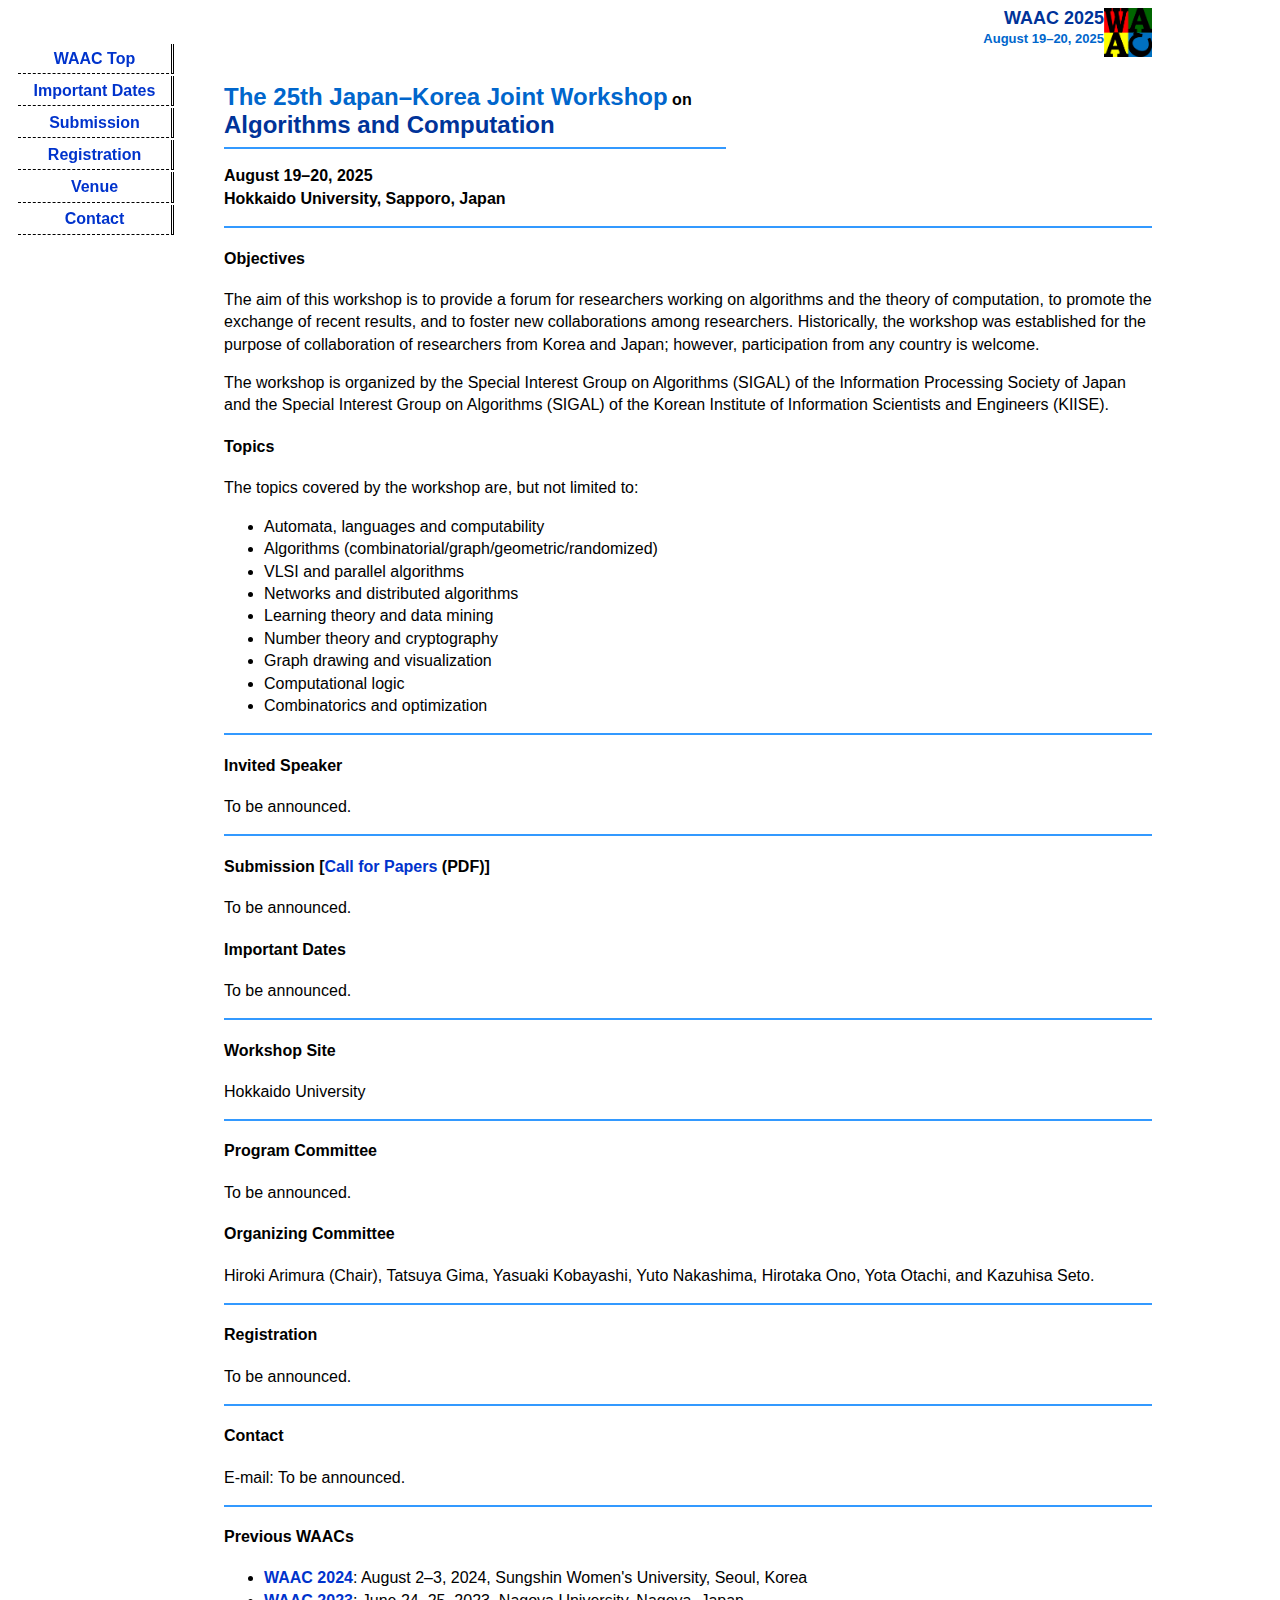
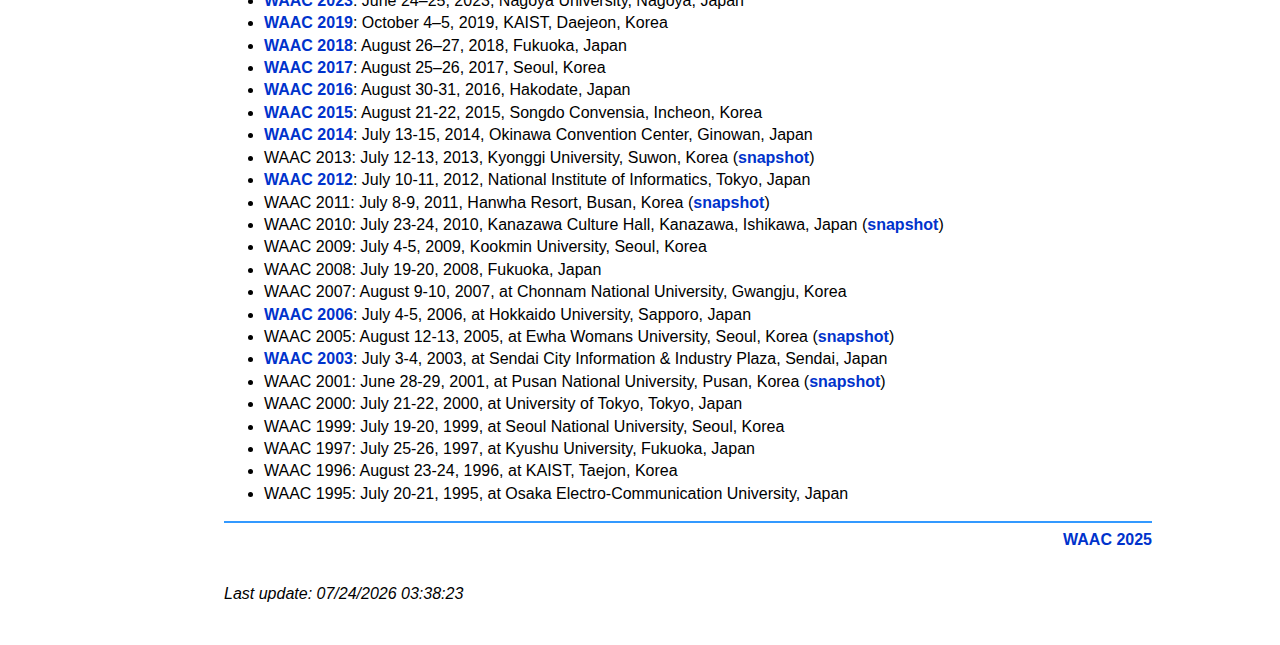
==== 2025/index.html @ c67bbaf7 "Update index.html" ====
<!DOCTYPE html>
<html lang="en">

<head>
 <title>WAAC 2025</title>
 <meta http-equiv="Content-Type" content="text/html; charset=UTF-8">
 <meta name="keywords" content="WAAC, Japan-Korea Joint Workshop on Algorithms and Computation">
 <meta name="description" content="WAAC 2025, the 25th Japan-Korea Joint Workshop on Algorithms and Computation">
 <link rel="stylesheet" href="../style.css" type="text/css">
</head>

<body>

<table id="menu">
<tbody>
 <tr><td><a href="../">WAAC Top</a></td></tr>
 <!--<tr><td><a href="./program.html">Program</a></td></tr>-->
 <tr><td><a href="./2025/index.html#dates">Important Dates</a></td></tr>
 <tr><td><a href="./2025/index.html#submission">Submission</a></td></tr>
 <tr><td><a href="./2025/index.html#registration">Registration</a></td></tr>
 <tr><td><a href="./2025/index.html#venue">Venue</a></td></tr>
 <tr><td><a href="./2025/index.html#contact">Contact</a></td></tr>
</tbody>
</table>

<div id="main">

<div align="right">
<img src="../img/logo.png" width="48" align="right">
<font size="+1" color="#003399"><b>WAAC 2025</b></font>
<br>
<font size="-1" color="#0066cc"><b>August 19&ndash;20, 2025</b></font>
</div>

<br><br>
<div>
<font size="+2" color="#0066cc"><b>The 25th Japan&ndash;Korea Joint Workshop</b></font> <b>on</b><br> 
<font size="+2" color="#003399"><b>Algorithms and Computation</b></font>
</div>
<hr width="500" color="#3399ff" align="left">

<p>
 <b>August 19&ndash;20, 2025</b><br>
 <b>Hokkaido University, Sapporo, Japan</b>
</p>
<hr color="#3399ff">

<!--
<p>
<img src="photo/group_photo.jpg" width="1000">
<br>
Original size: <a href="photo/original_1.jpg">1</a>, <a href="photo/original_2.jpg">2</a>
</p>

<hr color="#3399ff">-->

<h4>Objectives</h4>
<p>
The aim of this workshop is to provide a forum for researchers working on algorithms and the theory of computation, to promote the exchange of recent results, and to foster new collaborations among researchers. Historically, the workshop was established for the purpose of collaboration of researchers from Korea and Japan; however, participation from any country is welcome.
</p>

<p>
The workshop is organized by the Special Interest Group on Algorithms (SIGAL) of the Information Processing Society of Japan and the Special Interest Group on Algorithms (SIGAL) of the Korean Institute of Information Scientists and Engineers (KIISE).
</p>

<h4>Topics</h4>
<p>The topics covered by the workshop are, but not limited to:</p>
<ul>
<li>Automata, languages and computability</li>
<li>Algorithms (combinatorial/graph/geometric/randomized)</li>
<li>VLSI and parallel algorithms</li>
<li>Networks and distributed algorithms</li>
<li>Learning theory and data mining</li>
<li>Number theory and cryptography</li>
<li>Graph drawing and visualization</li>
<li>Computational logic</li>
<li>Combinatorics and optimization</li>
</ul>

<hr color="#3399ff">

<h4>Invited Speaker</h4>

<p>
    To be announced.
</p>


<hr color="#3399ff">

<a name="submission"></a>
<h4>Submission [<a href="waac25cfp.pdf">Call for Papers</a> (PDF)]</h4>

<p> To be announced. </p>
<!--
  <p>
    Authors are invited to submit papers up to 8 pages in English via the <a href="https://easychair.org/conferences?conf=waac2023">EasyChair submission system</a>.
  </p>
  <p>
    Since the proceedings will be only distributed at the workshop, submission of preliminary or extended versions of materials that are to appear in other conferences or journals is allowed and encouraged.
  </p>
-->

<a name="dates"></a>
<h4>Important Dates</h4>
<p>To be announced. </p>
<!--
<ul>
 <li>Submission deadline (extended): April 25, 2023 (KST &amp; JST) &nbsp; <del>April 15, 2023 (KST &amp; JST)</del></li>
 <li>Notification of acceptance: May 15, 2023</li>
 <li>Final version submission: May 31, 2023</li>
 <li>Early registration deadline: June 1, 2023</li>
 <li><strong>Registration deadline: June 16, 2023</strong></li>
 <li>Conference: June 24&ndash;25, 2023
</ul>-->

<hr color="#3399ff">

<a name="venue"></a>
<h4>Workshop Site</h4>
<p>Hokkaido University</a></p>

<hr color="#3399ff">

<h4>Program Committee</h4>
<p> To be announced. </p>
<!--
<table border="0">
<tbody>
<tr><td>Sang Won Bae, <i>co-chair</i></td> 
    <td>(Kyonggi University)</td></tr>
<tr><td>Da-Jung Cho</td> 
    <td>(Ajou University)</td></tr>
<tr><td>Jinhee Chun, <i>co-chair</i></td> 
    <td>(Tohoku University)</td></tr>
<tr><td>Seungbum Jo</td> 
    <td>(Chungnam National University)</td></tr>
<tr><td>Yota Otachi</td> 
    <td>(Nagoya University)</td></tr>
<tr><td>Heejin Park</td> 
    <td>(Hanyang University)</td></tr>
<tr><td>Toshiki Saitoh</td> 
    <td>(Kyushu Institute of Technology)</td></tr>
<tr><td>Akira Suzuki</td> 
    <td>(Tohoku University)</td></tr>
<tr><td>Sang Duk Yoon</td> 
    <td>(Sungshin Women's University)</td></tr>
</tbody></table>
-->


<h4>Organizing Committee</h4>
<p>
Hiroki Arimura (Chair),
Tatsuya Gima,
Yasuaki Kobayashi,
Yuto Nakashima,
Hirotaka Ono,
Yota Otachi, and
Kazuhisa Seto.
</p>

<hr color="#3399ff">

<a name="registration"></a>
<h4>Registration</h4>
<p>To be announced. </p>
<!--
<p>Registration is closed. We will no longer be able to accept new registrations and <strong>there will be no on-site registration.</strong></p>
<p>Fees should be paid in <strong>JPY cash</strong> at the workshop. The fee includes two lunches, but no dinner.</p>

<table>
  <tr><th></th><th style="padding: 5px;">Early (by June 1)</th><th style="padding: 5px;">Late (June 2&ndash;16)</th></tr>
  <tr><th style="padding: 5px;">Regular</th><td style="padding: 5px; background-color: #cccccc; text-align: right;">15,000 JPY</td><td style="padding: 5px; background-color: #cccccc; text-align: right;">18,000 JPY</td></tr>
  <tr><th style="padding: 5px;">Student</th><td style="padding: 5px; background-color: #cccccc; text-align: right;">5,000 JPY</td><td style="padding: 5px; background-color: #cccccc; text-align: right;">7,000 JPY</td></tr>
</table>
-->

<hr color="#3399ff">

<a name="contact"></a>
<h4>Contact</h4>
<p>E-mail: To be announced. </p>

<hr color="#3399ff">

<h4>Previous WAACs</h4>
<ul>
    <li><a href="https://algo.postech.ac.kr/workshops/waac24/" target="_blank">WAAC 2024</a>: August 2&ndash;3, 2024, Sungshin Women's University, Seoul, Korea</li>
    <li><a href="https://math.mi.i.nagoya-u.ac.jp/~otachi/events/waac23/" target="_blank">WAAC 2023</a>: June 24&ndash;25, 2023, Nagoya University, Nagoya, Japan</li>
	<li><a href="https://kaist.theoryofcomputation.asia/waac2019" target="_blank">WAAC 2019</a>: October 4&ndash;5, 2019, KAIST, Daejeon, Korea</li>
	<li><a href="https://www.kurims.kyoto-u.ac.jp/~kawamura/ken/waac2018/" target="_blank">WAAC 2018</a>: August 26&ndash;27, 2018, Fukuoka, Japan</li>
	<li><a href="http://isa.hanyang.ac.kr/waac2017.html" target="_blank">WAAC 2017</a>: August 25&ndash;26, 2017, Seoul, Korea</li>
	<li><a href="http://dopal.cs.uec.ac.jp/waac16/index.html" target="_blank">WAAC 2016</a>: August 30-31, 2016, Hakodate, Japan</li>
	<li><a href="http://waac-15.appspot.com/index.html" target="_blank">WAAC 2015</a>: August 21-22, 2015, Songdo Convensia, Incheon, Korea</li>
	<li><a href="http://dopal.cs.uec.ac.jp/waac14/" target="_blank">WAAC 2014</a>: July 13-15, 2014, Okinawa Convention Center, Ginowan, Japan
	</li><li>WAAC 2013: July 12-13, 2013, Kyonggi University, Suwon, Korea (<a href="https://web.archive.org/web/20200804191622/http://waac13.appspot.com/" target="_blank">snapshot</a>)</li>
	<li><a href="http://research.nii.ac.jp/~uno/WAAC2012/" target="_blank">WAAC 2012</a>: July 10-11, 2012, National Institute of Informatics, Tokyo, Japan</li>
	<li>WAAC 2011: July 8-9, 2011, Hanwha Resort, Busan, Korea (<a href="https://web.archive.org/web/20130623072930/http://alen.pufs.ac.kr/~waac2011/" target="_blank">snapshot</a>)</li>
	<li>WAAC 2010: July 23-24, 2010, Kanazawa Culture Hall, Kanazawa, Ishikawa, Japan (<a href="https://web.archive.org/web/20190322155717/http://tcslab.csce.kyushu-u.ac.jp/~kijima/WAAC10/" target="_blank">snapshot</a>)</li>
	<li><!-- a href="http://www-masu.ist.osaka-u.ac.jp/~kakugawa/waac2009/index.php" target="_blank" -->WAAC 2009<!-- /a -->: July 4-5, 2009, Kookmin University, Seoul, Korea</li>
	<li>WAAC 2008: July 19-20, 2008, Fukuoka, Japan</li>
	<li><!-- a href="http://waac2007.jnu.ac.kr/" target="_blank" -->WAAC 2007<!-- /a -->: August 9-10, 2007,  at Chonnam National University, Gwangju, Korea</li>
	<li><a href="http://www-or.amp.i.kyoto-u.ac.jp/waac06" target="_blank">WAAC 2006</a>: July 4-5, 2006,  at Hokkaido University, Sapporo, Japan</li>
	<li>WAAC 2005: August 12-13, 2005, at Ewha Womans University, Seoul, Korea (<a href="https://web.archive.org/web/20070918180350/http://waac2005.ewha.ac.kr:80/" target="_blank">snapshot</a>)</li>
	<li><a href="http://www.dais.is.tohoku.ac.jp/~shioura/meeting/waac03/" target="_blank">WAAC 2003</a>: July 3-4, 2003,  at Sendai City Information &amp; Industry Plaza, Sendai, Japan</li>
	<li>WAAC 2001: June 28-29, 2001, at Pusan National University, Pusan, Korea (<a href="https://web.archive.org/web/20070527163809/http://home.pusan.ac.kr:80/~waac2001" target="_blank">snapshot</a>)</li>
	<li>WAAC 2000: July 21-22, 2000, at University of Tokyo, Tokyo, Japan</li>
	<li>WAAC 1999: July 19-20, 1999, at Seoul National University, Seoul, Korea</li>
	<li>WAAC 1997: July 25-26, 1997, at Kyushu University, Fukuoka, Japan</li>
	<li>WAAC 1996: August 23-24, 1996, at KAIST, Taejon, Korea</li>
	<li>WAAC 1995: July 20-21, 1995, at Osaka Electro-Communication University, Japan</li>
	</ul>
<hr color="#3399ff">

<div align="right">
<a href="./">WAAC 2025</a>
</div>

<br><br>
<div>
 <script language="JavaScript">
  document.write("<i>Last update: ",document.lastModified,"</i>");
 </script>
</div>
</div>
</body>
</html>
---- style.css ----
body, th, td, p, li, div {
  font-family: Arial, Helvetica, sans-serif;
}

body {
  margin: 1ex 10% 5ex 0;
  color: #000000; background-color: #ffffff
}

table#menu {
 position: fixed;
 width: 10em;
 left: 1em;
 top: 5ex;
}

table#menu td{
 text-align: center;
 height: 3.2ex;
 border-bottom: 1px dashed #000000;
 border-right: 3px double #000000;
 }

div#main{
  padding-left: 14em;
}

p#program{
  line-height: 120%;
}

p, li {line-height: 140%;}

table.program td {
    vertical-align: top;
}

/* a:link    {color:#003399; font-weight: bold} */
a:link    {color:#0033cc; font-weight: bold; text-decoration:none;} 
a:visited {color:#0033cc; font-weight: bold; text-decoration:none;} 
a:active  {color:#eeeeee; background-color: #0033cc}
a:hover   {color:#ffffff; background-color: #0033cc}
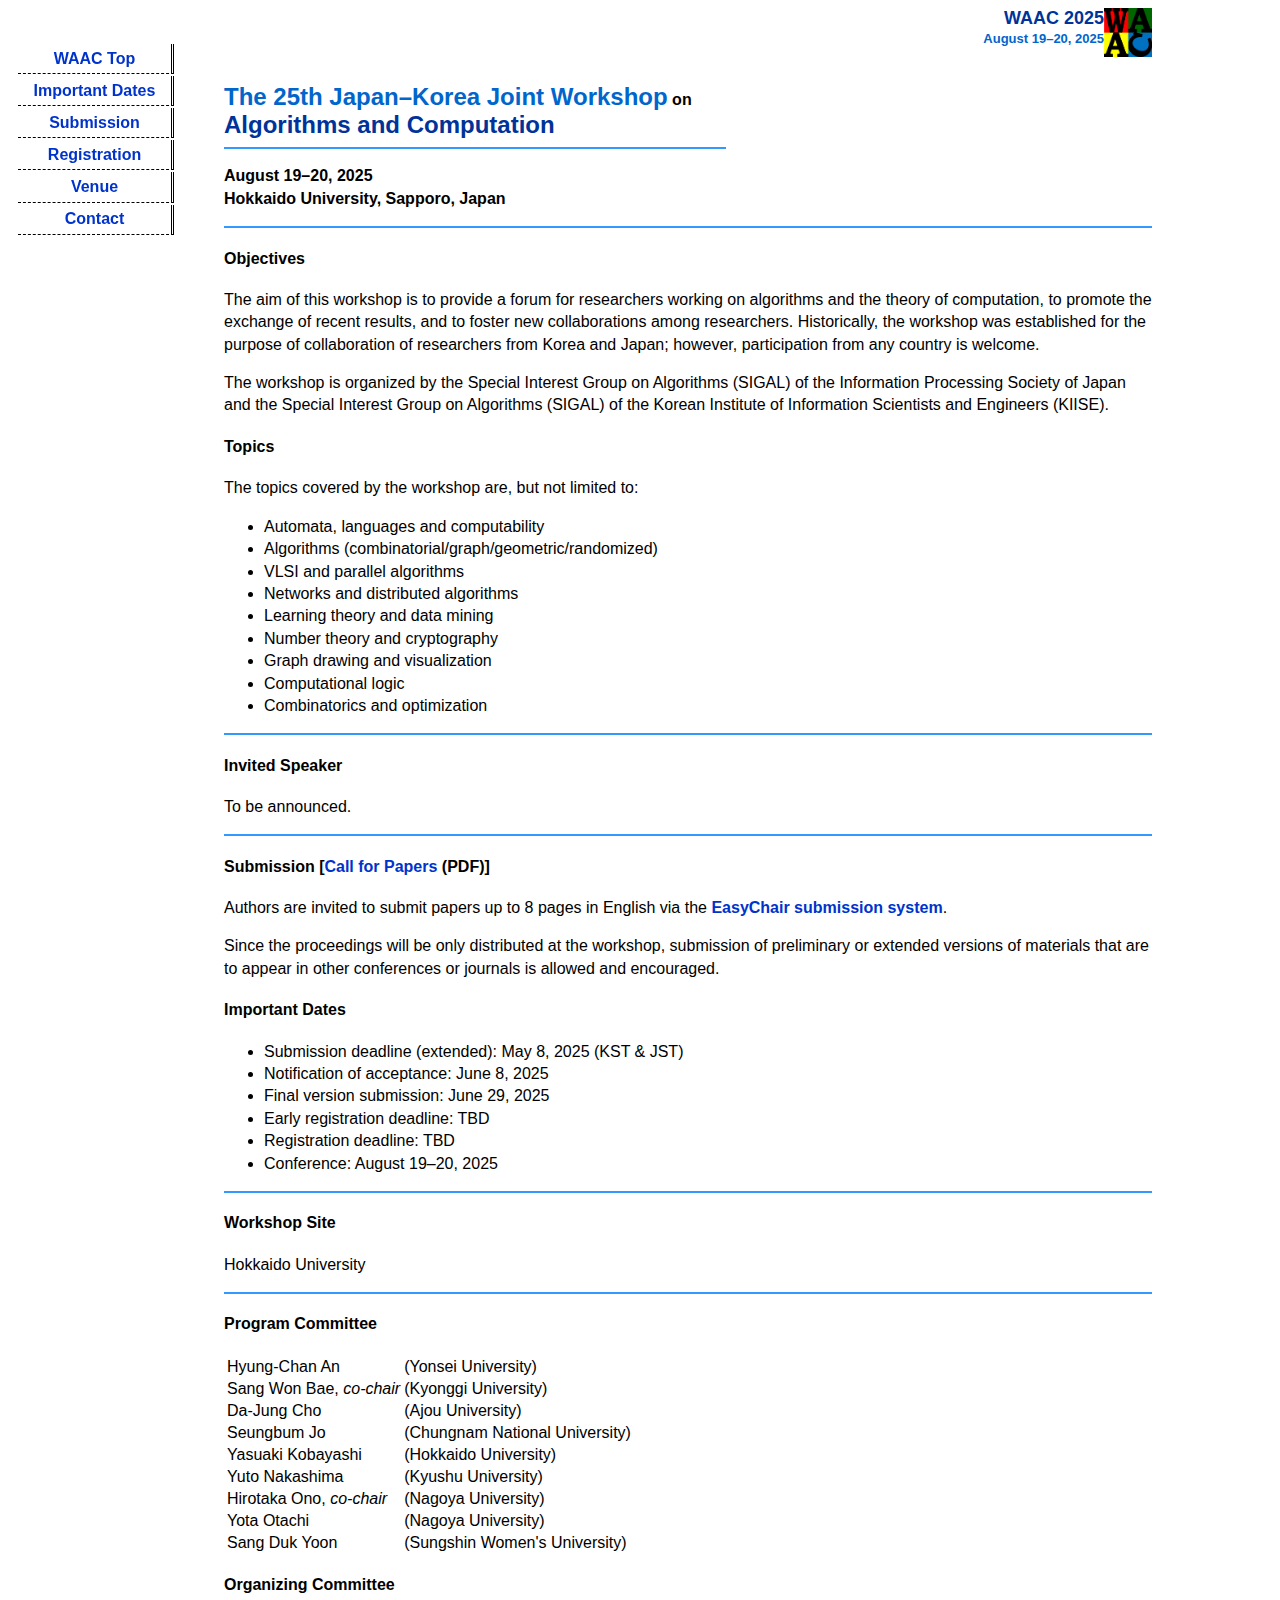
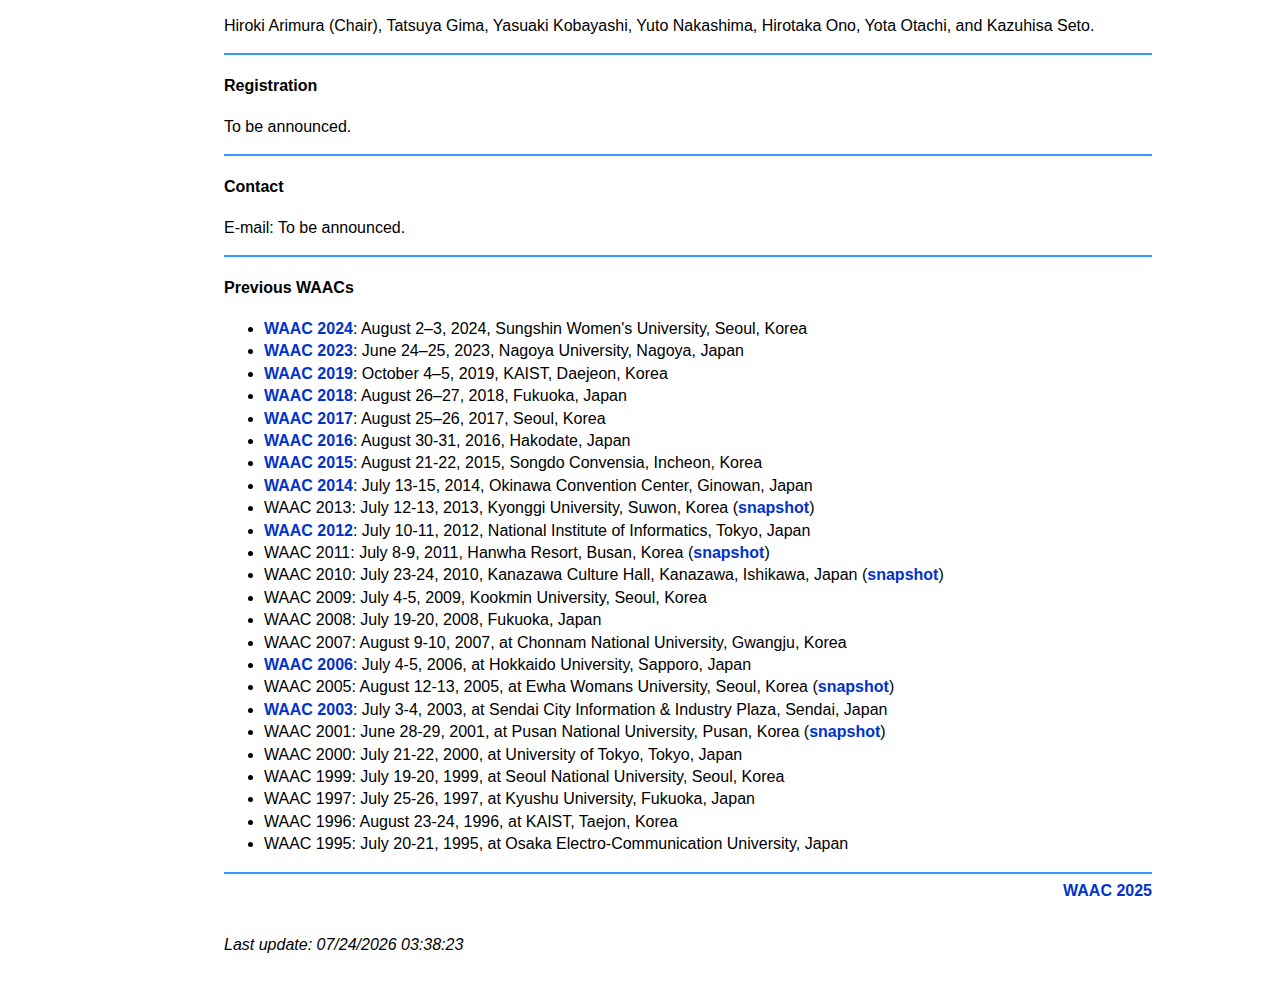
==== commit c0ca4fda: "Update index.html" ====
--- a/2025/index.html
+++ b/2025/index.html
@@ -89,30 +89,28 @@
 <hr color="#3399ff">
 
 <a name="submission"></a>
-<h4>Submission [<a href="waac25cfp.pdf">Call for Papers</a> (PDF)]</h4>
-
-<p> To be announced. </p>
-<!--
-  <p>
-    Authors are invited to submit papers up to 8 pages in English via the <a href="https://easychair.org/conferences?conf=waac2023">EasyChair submission system</a>.
-  </p>
-  <p>
-    Since the proceedings will be only distributed at the workshop, submission of preliminary or extended versions of materials that are to appear in other conferences or journals is allowed and encouraged.
-  </p>
--->
+<h4>Submission [<a href="/2025/waac25cfp.pdf">Call for Papers</a> (PDF)]</h4>
+
+<!-- <p> To be announced. </p>-->
+<p>
+  Authors are invited to submit papers up to 8 pages in English via the <a href="https://easychair.org/conferences?conf=waac2025">EasyChair submission system</a>.
+</p>
+<p>
+  Since the proceedings will be only distributed at the workshop, submission of preliminary or extended versions of materials that are to appear in other conferences or journals is allowed and encouraged.
+</p>
 
 <a name="dates"></a>
 <h4>Important Dates</h4>
-<p>To be announced. </p>
-<!--
+<!--<p>To be announced. </p>-->
+
 <ul>
- <li>Submission deadline (extended): April 25, 2023 (KST &amp; JST) &nbsp; <del>April 15, 2023 (KST &amp; JST)</del></li>
- <li>Notification of acceptance: May 15, 2023</li>
- <li>Final version submission: May 31, 2023</li>
- <li>Early registration deadline: June 1, 2023</li>
- <li><strong>Registration deadline: June 16, 2023</strong></li>
- <li>Conference: June 24&ndash;25, 2023
-</ul>-->
+ <li>Submission deadline (extended): May 8, 2025 (KST &amp; JST) </li>
+ <li>Notification of acceptance: June 8, 2025</li>
+ <li>Final version submission: June 29, 2025</li>
+ <li>Early registration deadline: TBD </li>
+ <li>Registration deadline: TBD </li>
+ <li>Conference: August 19&ndash;20, 2025
+</ul>
 
 <hr color="#3399ff">
 
@@ -123,30 +121,29 @@
 <hr color="#3399ff">
 
 <h4>Program Committee</h4>
-<p> To be announced. </p>
-<!--
+<!--<p> To be announced. </p>-->
+
 <table border="0">
 <tbody>
+<tr><td>Hyung-Chan An</td> 
+    <td>(Yonsei University)</td></tr>
 <tr><td>Sang Won Bae, <i>co-chair</i></td> 
     <td>(Kyonggi University)</td></tr>
 <tr><td>Da-Jung Cho</td> 
     <td>(Ajou University)</td></tr>
-<tr><td>Jinhee Chun, <i>co-chair</i></td> 
-    <td>(Tohoku University)</td></tr>
 <tr><td>Seungbum Jo</td> 
     <td>(Chungnam National University)</td></tr>
+<tr><td>Yasuaki Kobayashi</td> 
+    <td>(Hokkaido University)</td></tr>
+<tr><td>Yuto Nakashima</td> 
+    <td>(Kyushu University)</td></tr>
+<tr><td>Hirotaka Ono, <i>co-chair</i></td> 
+    <td>(Nagoya University)</td></tr>
 <tr><td>Yota Otachi</td> 
     <td>(Nagoya University)</td></tr>
-<tr><td>Heejin Park</td> 
-    <td>(Hanyang University)</td></tr>
-<tr><td>Toshiki Saitoh</td> 
-    <td>(Kyushu Institute of Technology)</td></tr>
-<tr><td>Akira Suzuki</td> 
-    <td>(Tohoku University)</td></tr>
 <tr><td>Sang Duk Yoon</td> 
     <td>(Sungshin Women's University)</td></tr>
 </tbody></table>
--->
 
 
 <h4>Organizing Committee</h4>
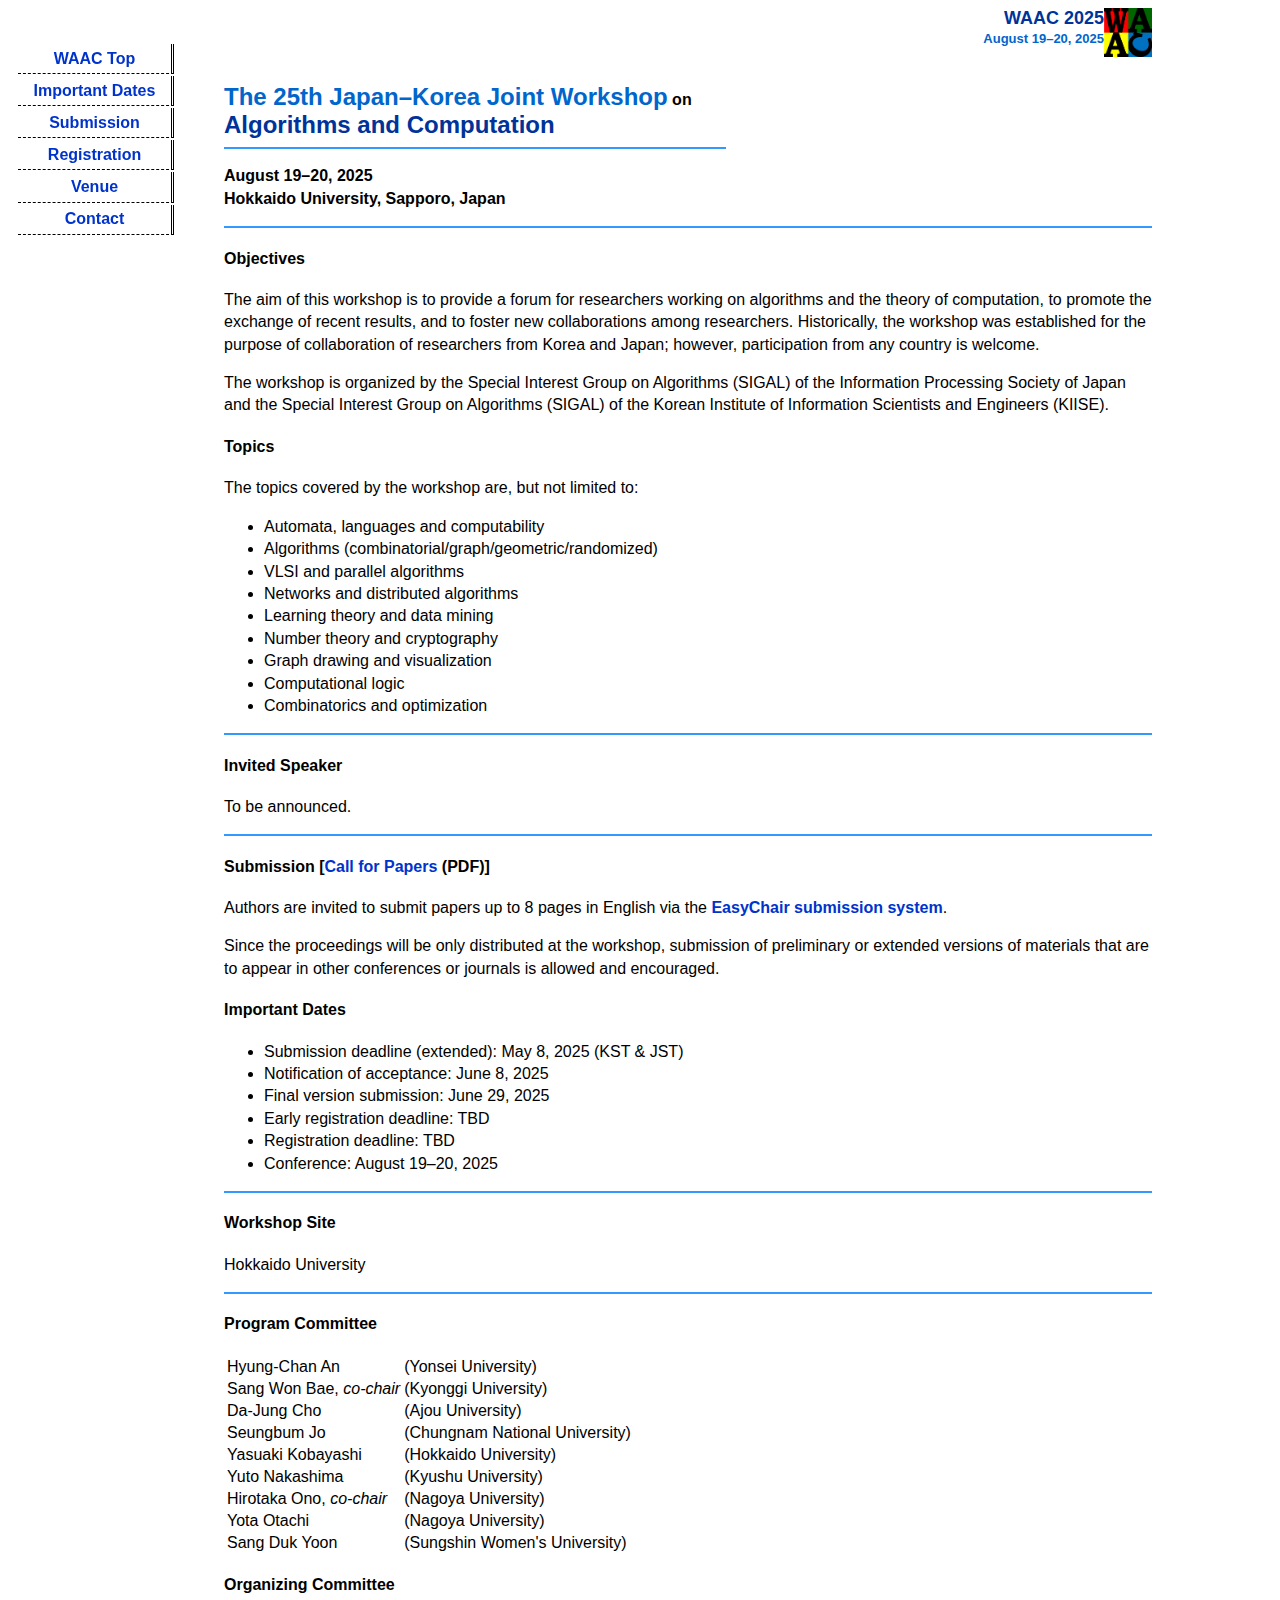
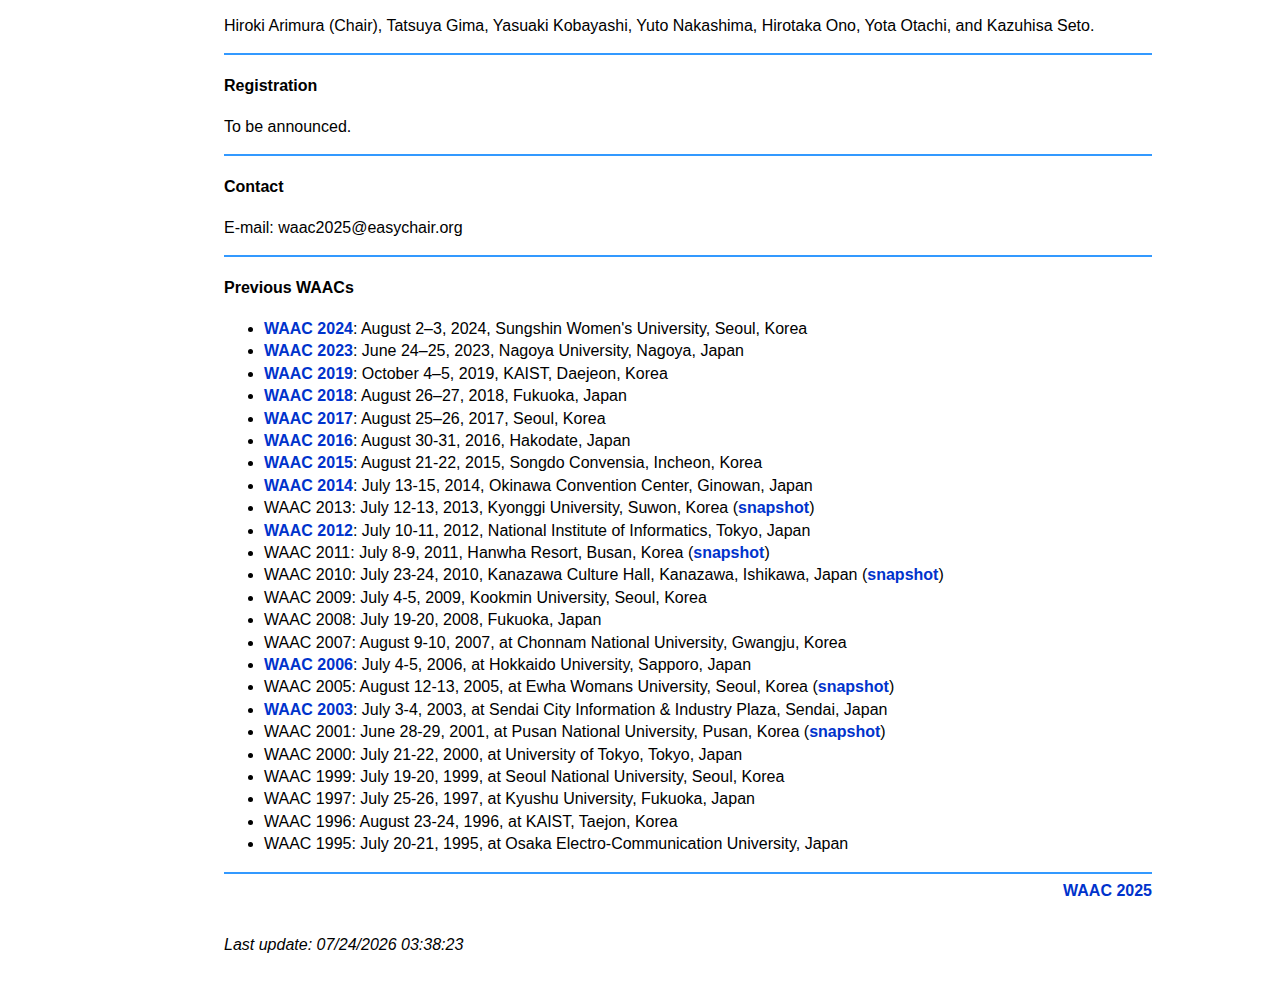
==== commit 4a774ec8: "Update index.html" ====
--- a/2025/index.html
+++ b/2025/index.html
@@ -177,7 +177,7 @@
 
 <a name="contact"></a>
 <h4>Contact</h4>
-<p>E-mail: To be announced. </p>
+<p>E-mail: waac2025@easychair.org </p>
 
 <hr color="#3399ff">
 
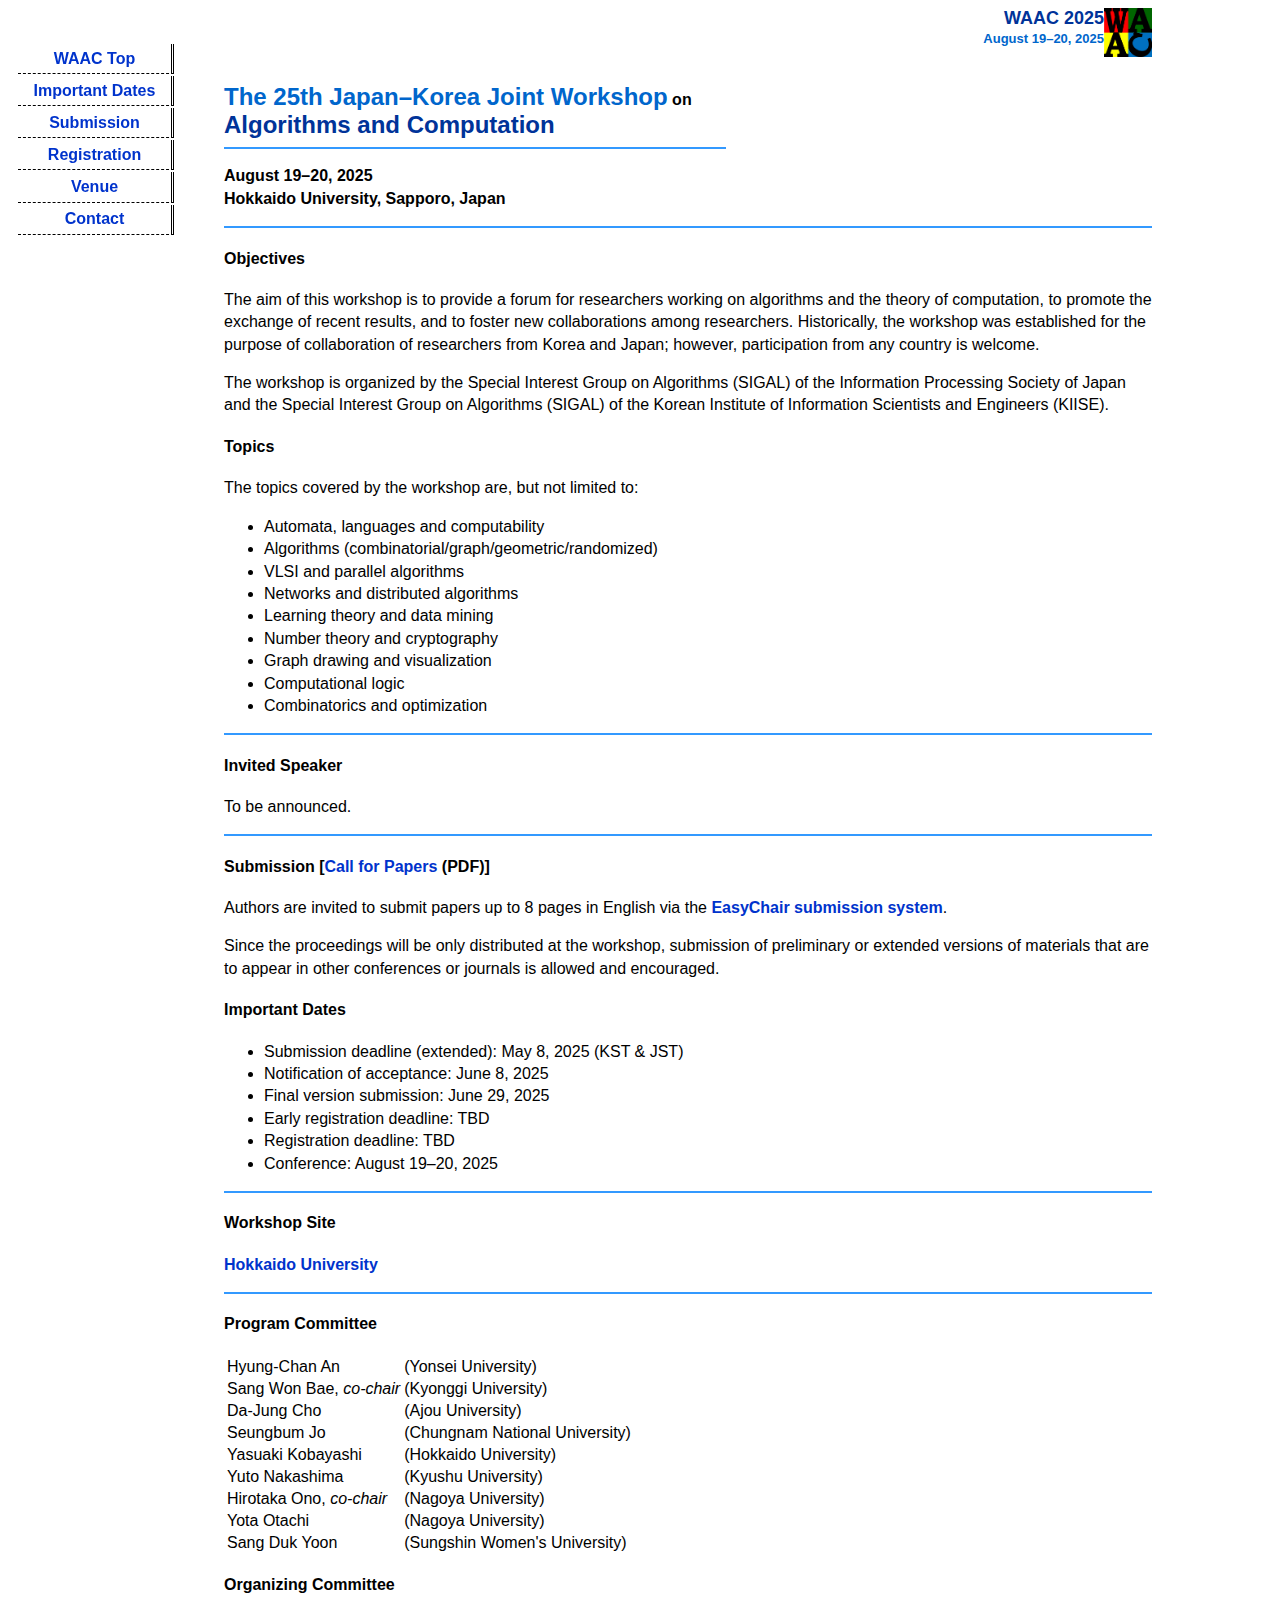
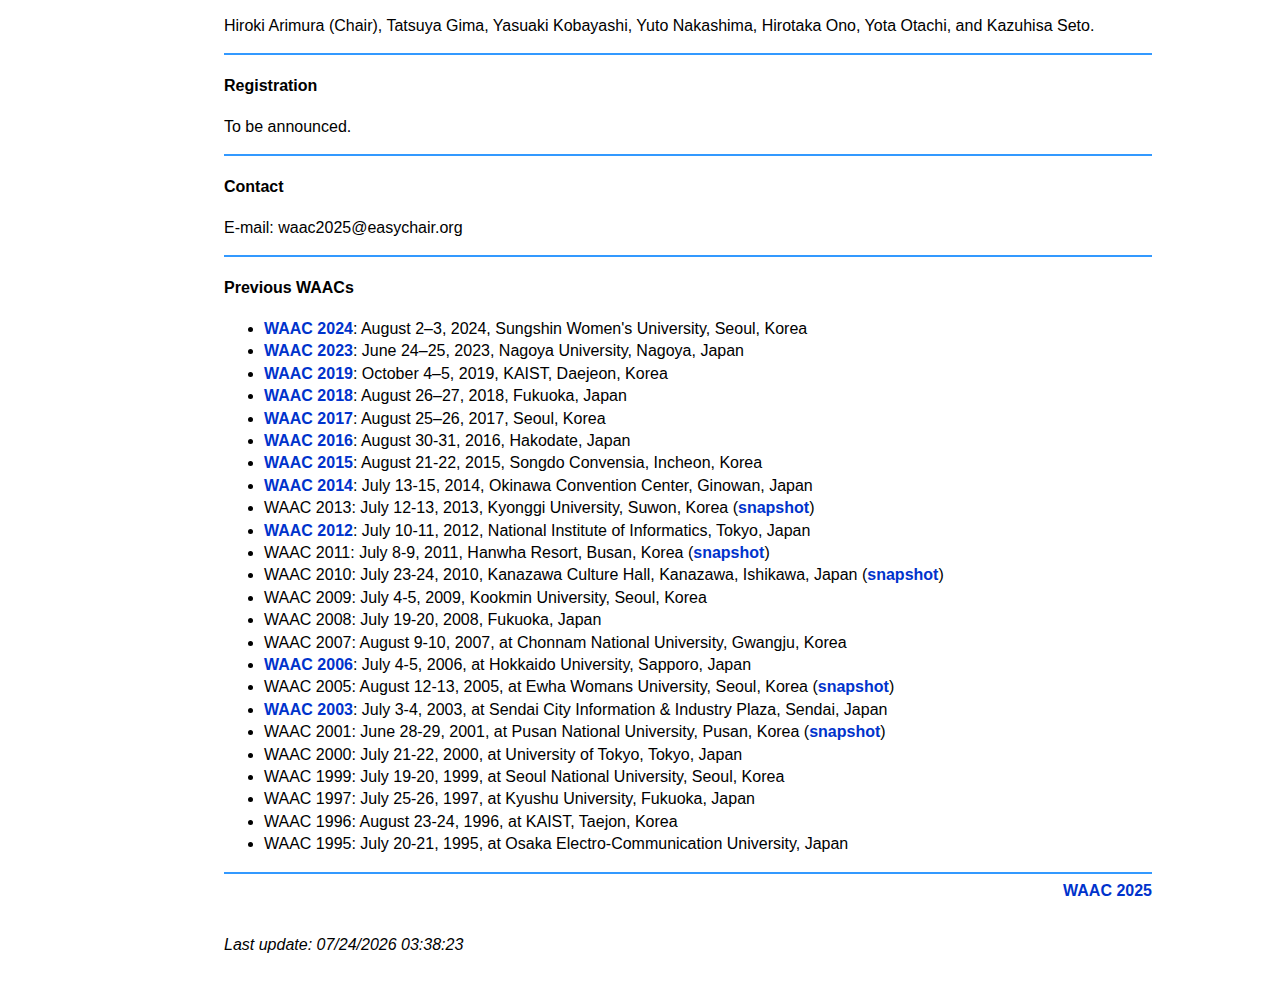
==== commit 1c97f0e1: "Update index.html" ====
--- a/2025/index.html
+++ b/2025/index.html
@@ -116,7 +116,7 @@
 
 <a name="venue"></a>
 <h4>Workshop Site</h4>
-<p>Hokkaido University</a></p>
+<p><a href="https://www.global.hokudai.ac.jp/about/access-maps/sapporo-campus-map/" target="_blank">Hokkaido University</a></p>
 
 <hr color="#3399ff">
 
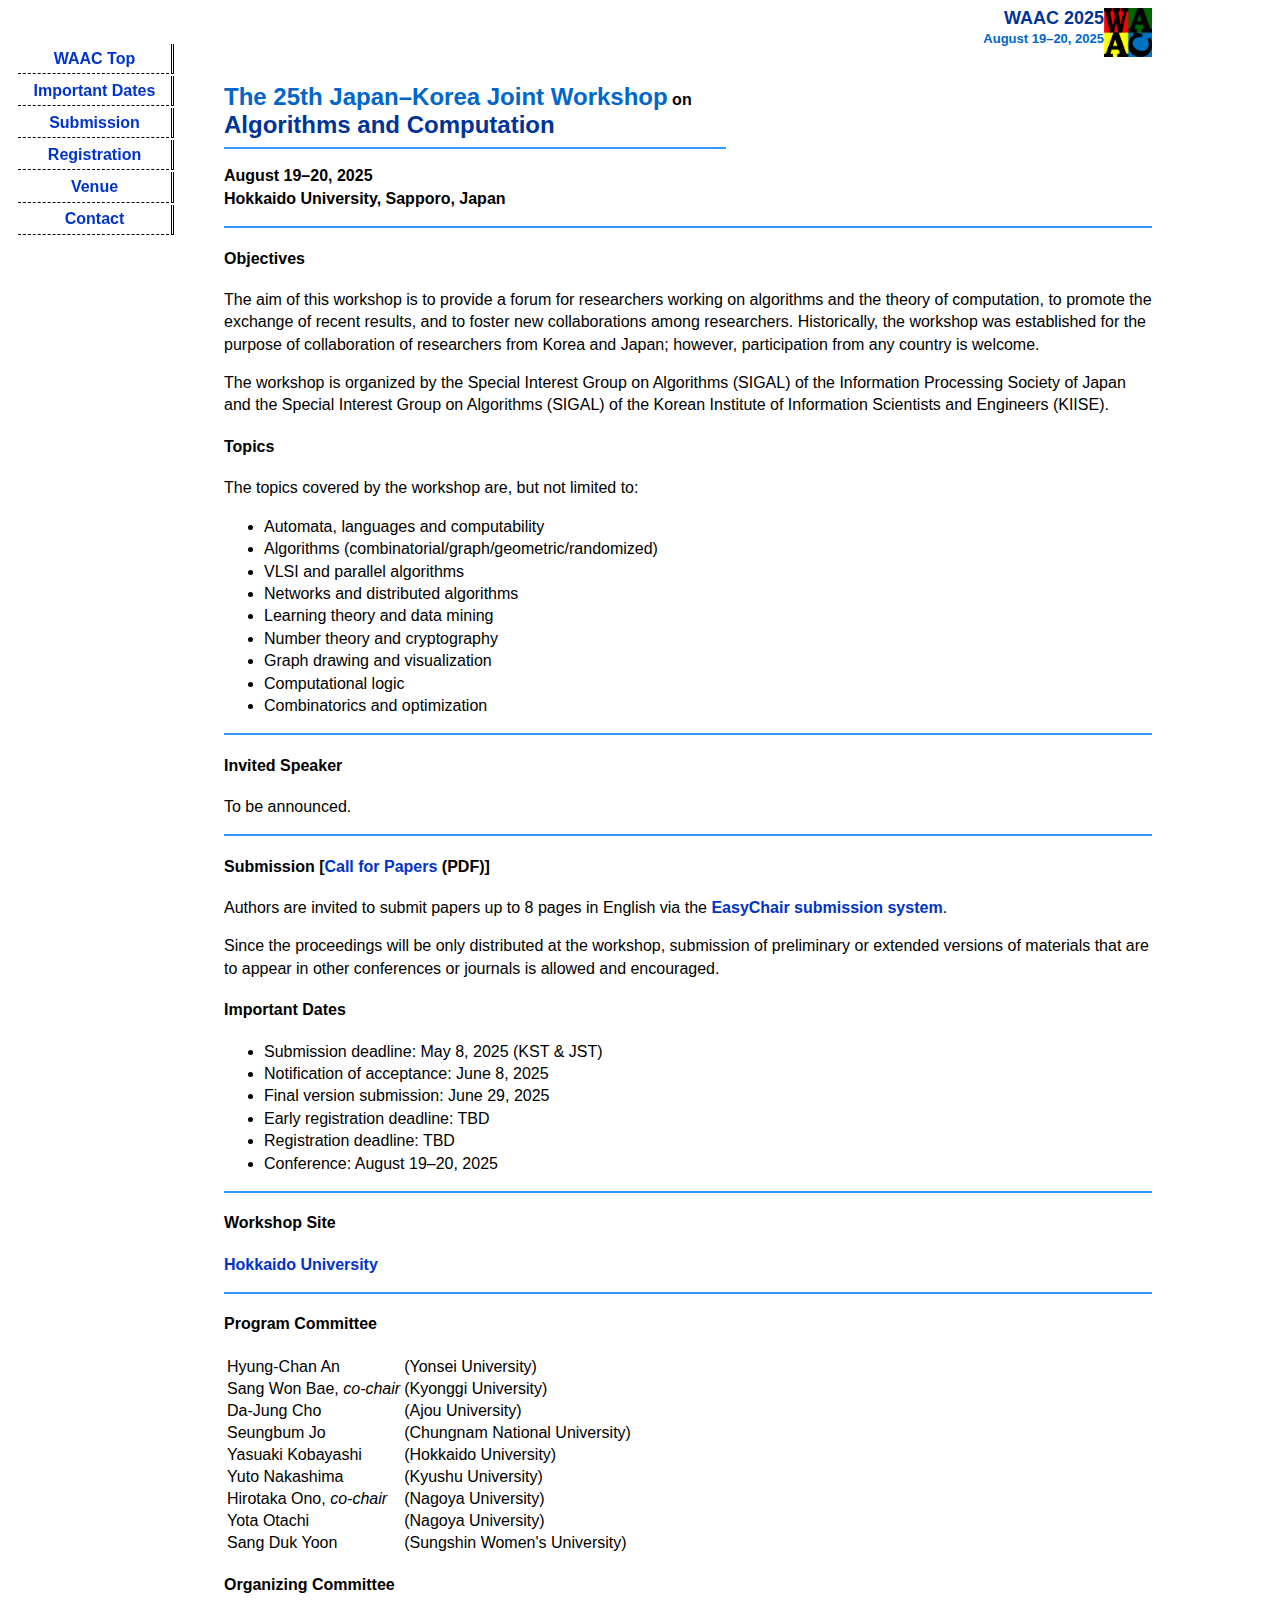
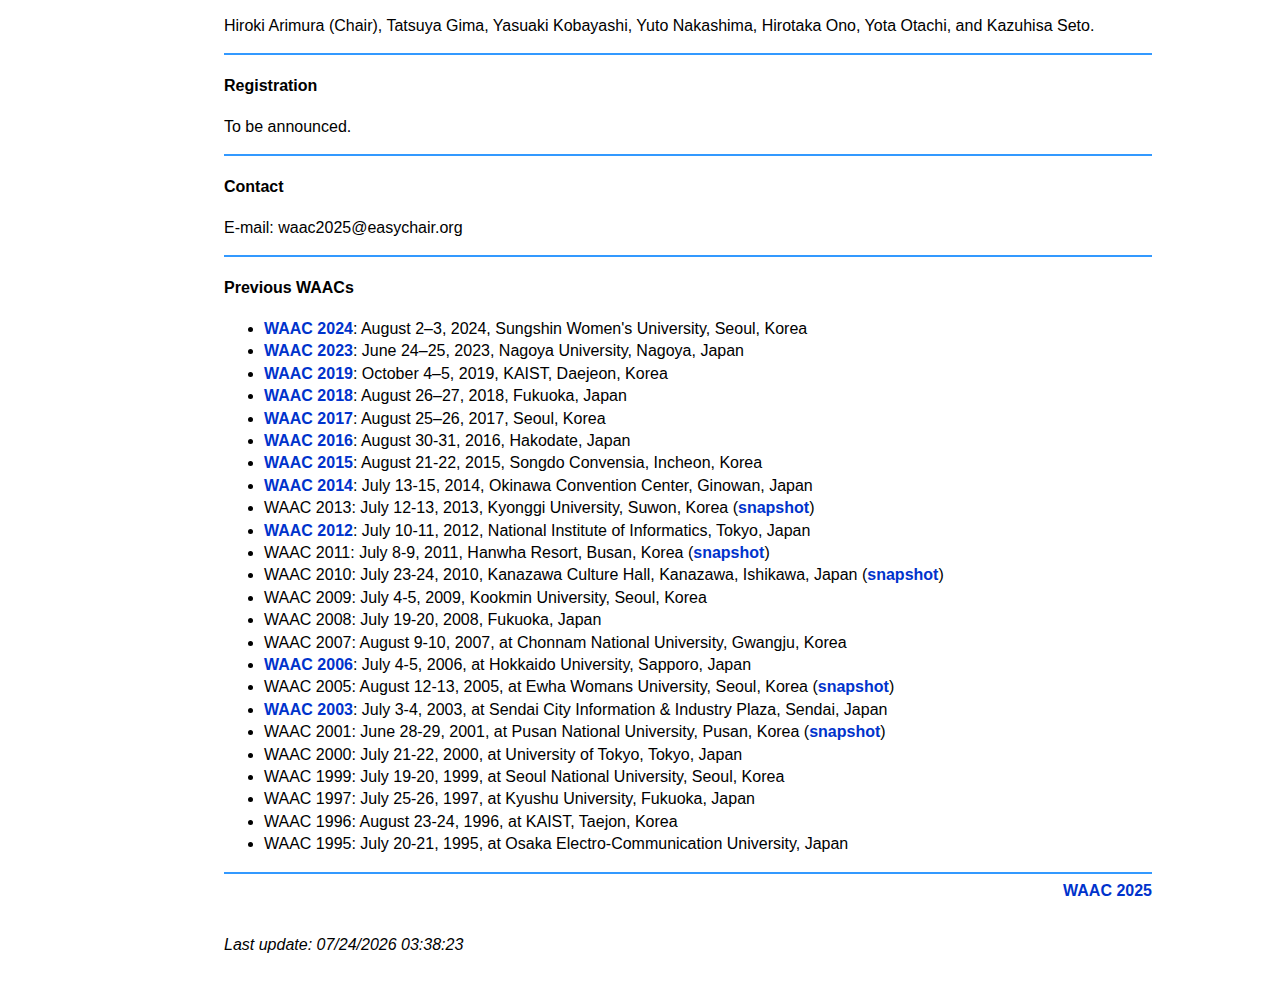
==== commit ded20ced: "Update index.html" ====
--- a/2025/index.html
+++ b/2025/index.html
@@ -104,7 +104,7 @@
 <!--<p>To be announced. </p>-->
 
 <ul>
- <li>Submission deadline (extended): May 8, 2025 (KST &amp; JST) </li>
+ <li>Submission deadline: May 8, 2025 (KST &amp; JST) </li>
  <li>Notification of acceptance: June 8, 2025</li>
  <li>Final version submission: June 29, 2025</li>
  <li>Early registration deadline: TBD </li>
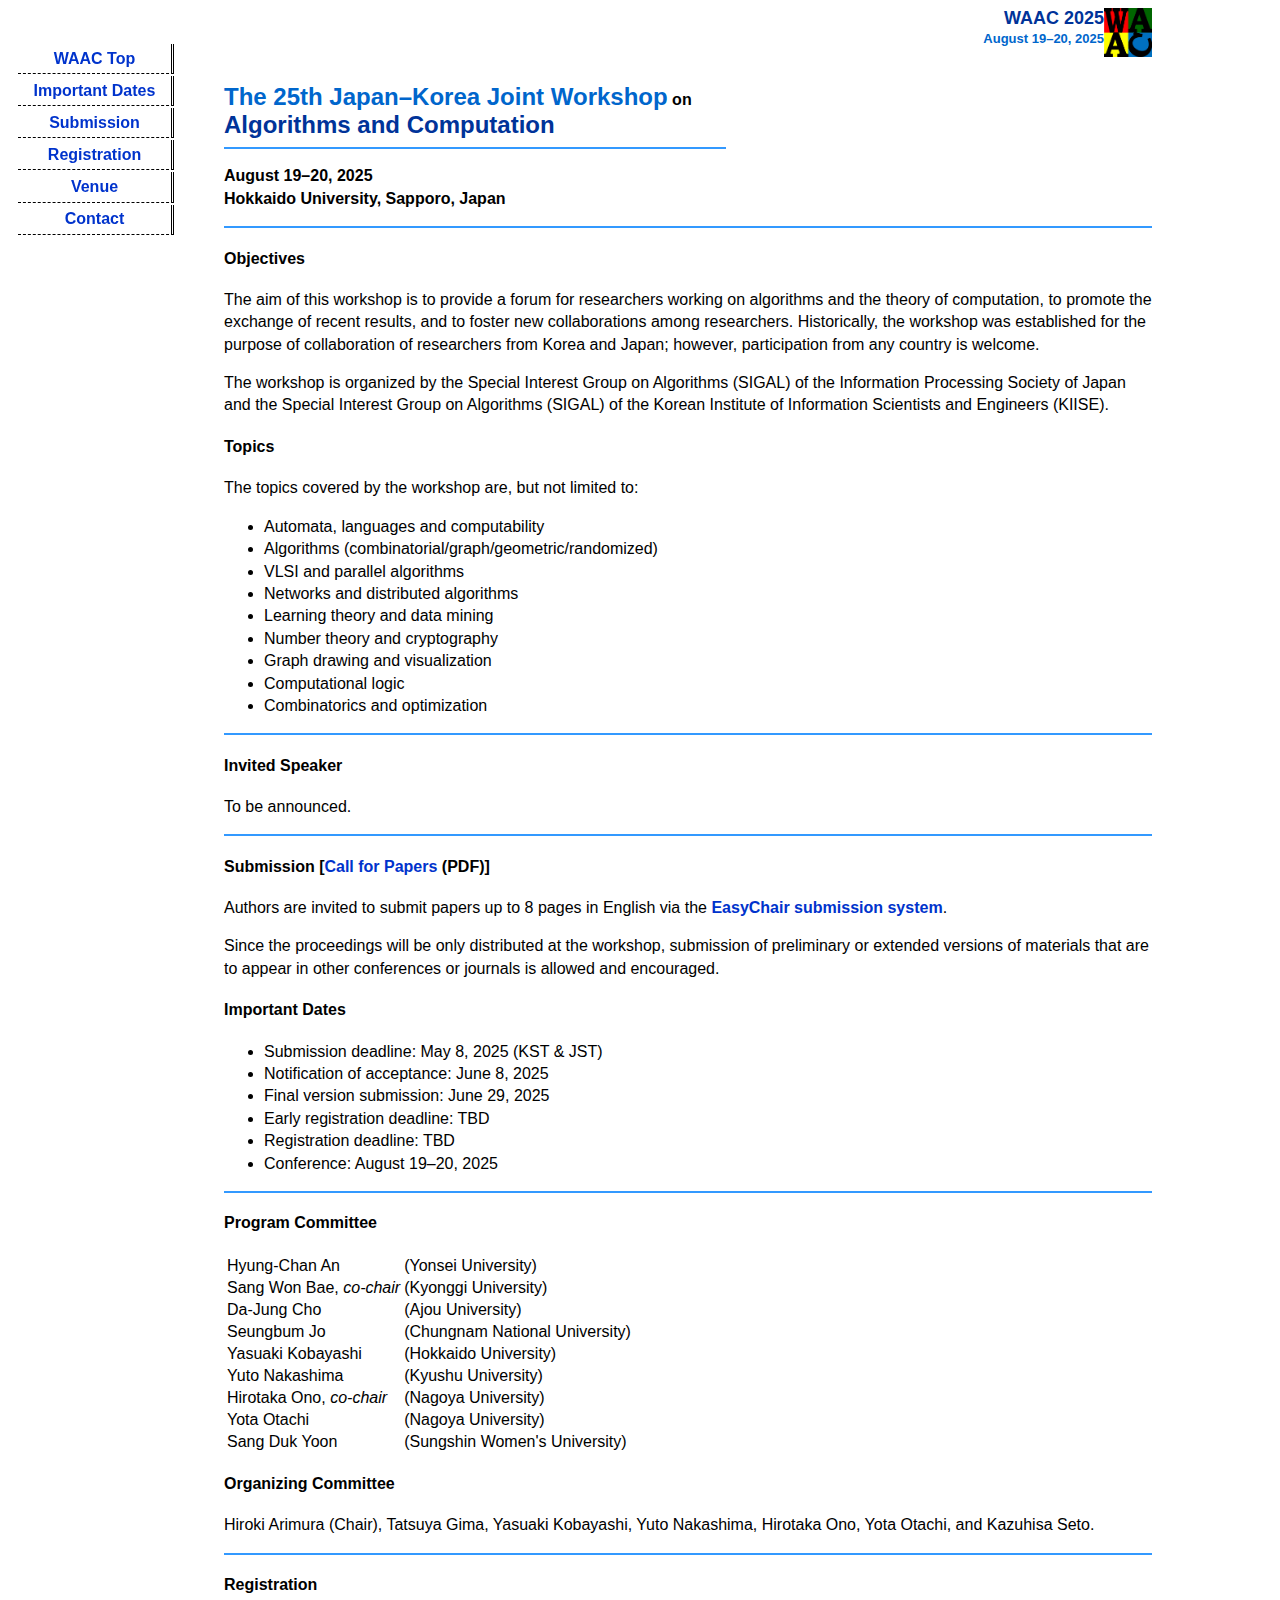
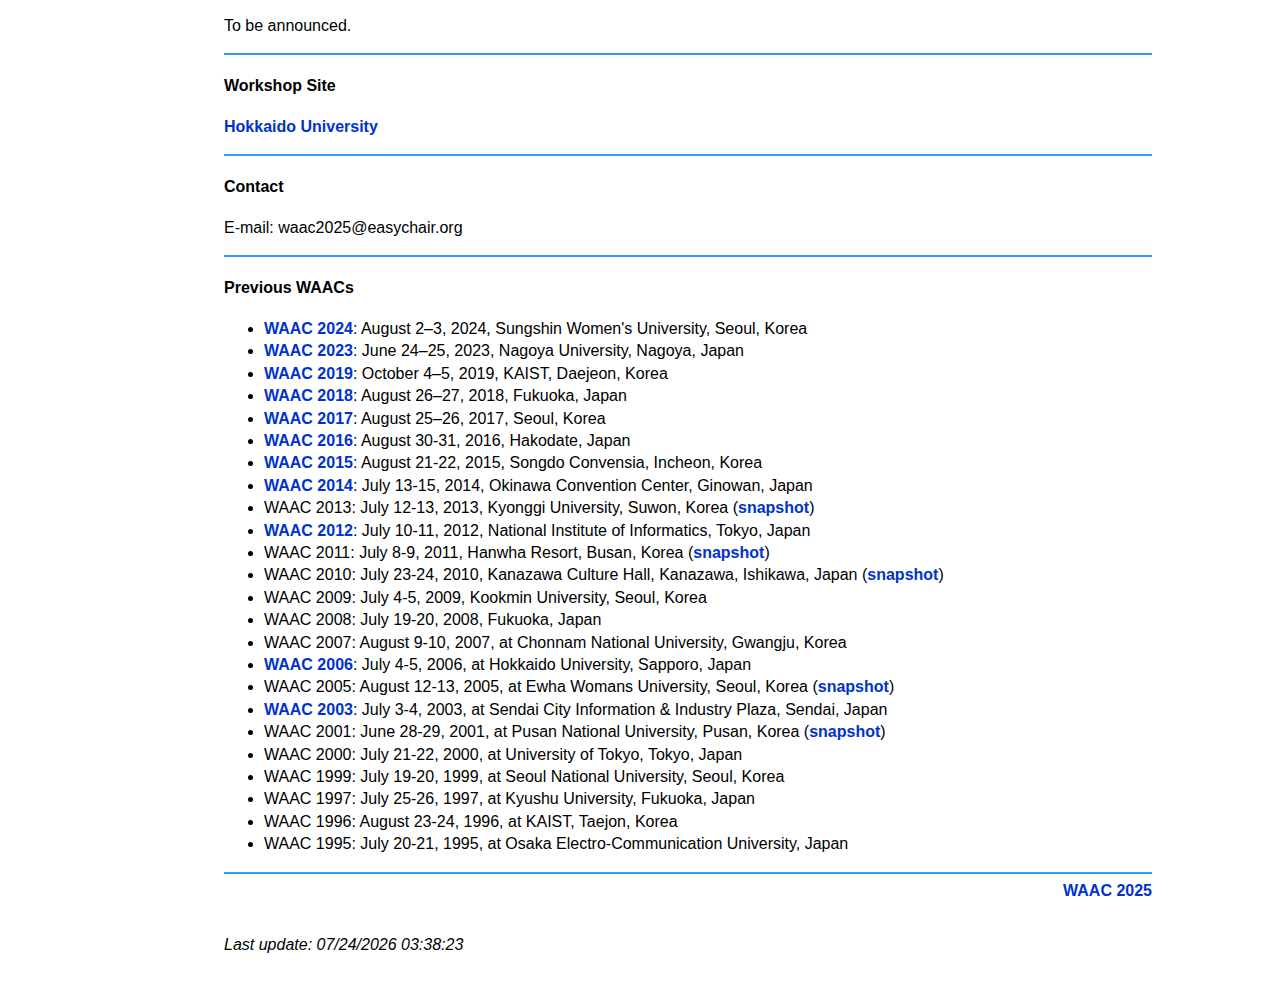
==== commit 81ac13f2: "Update index.html" ====
--- a/2025/index.html
+++ b/2025/index.html
@@ -15,11 +15,11 @@
 <tbody>
  <tr><td><a href="../">WAAC Top</a></td></tr>
  <!--<tr><td><a href="./program.html">Program</a></td></tr>-->
- <tr><td><a href="./2025/index.html#dates">Important Dates</a></td></tr>
- <tr><td><a href="./2025/index.html#submission">Submission</a></td></tr>
- <tr><td><a href="./2025/index.html#registration">Registration</a></td></tr>
- <tr><td><a href="./2025/index.html#venue">Venue</a></td></tr>
- <tr><td><a href="./2025/index.html#contact">Contact</a></td></tr>
+ <tr><td><a href="./index.html#dates">Important Dates</a></td></tr>
+ <tr><td><a href="./index.html#submission">Submission</a></td></tr>
+ <tr><td><a href="./index.html#registration">Registration</a></td></tr>
+ <tr><td><a href="./index.html#venue">Venue</a></td></tr>
+ <tr><td><a href="./index.html#contact">Contact</a></td></tr>
 </tbody>
 </table>
 
@@ -111,12 +111,6 @@
  <li>Registration deadline: TBD </li>
  <li>Conference: August 19&ndash;20, 2025
 </ul>
-
-<hr color="#3399ff">
-
-<a name="venue"></a>
-<h4>Workshop Site</h4>
-<p><a href="https://www.global.hokudai.ac.jp/about/access-maps/sapporo-campus-map/" target="_blank">Hokkaido University</a></p>
 
 <hr color="#3399ff">
 
@@ -145,7 +139,6 @@
     <td>(Sungshin Women's University)</td></tr>
 </tbody></table>
 
-
 <h4>Organizing Committee</h4>
 <p>
 Hiroki Arimura (Chair),
@@ -172,6 +165,12 @@
   <tr><th style="padding: 5px;">Student</th><td style="padding: 5px; background-color: #cccccc; text-align: right;">5,000 JPY</td><td style="padding: 5px; background-color: #cccccc; text-align: right;">7,000 JPY</td></tr>
 </table>
 -->
+
+<hr color="#3399ff">
+
+<a name="venue"></a>
+<h4>Workshop Site</h4>
+<p><a href="https://www.global.hokudai.ac.jp/about/access-maps/sapporo-campus-map/" target="_blank">Hokkaido University</a></p>
 
 <hr color="#3399ff">
 
